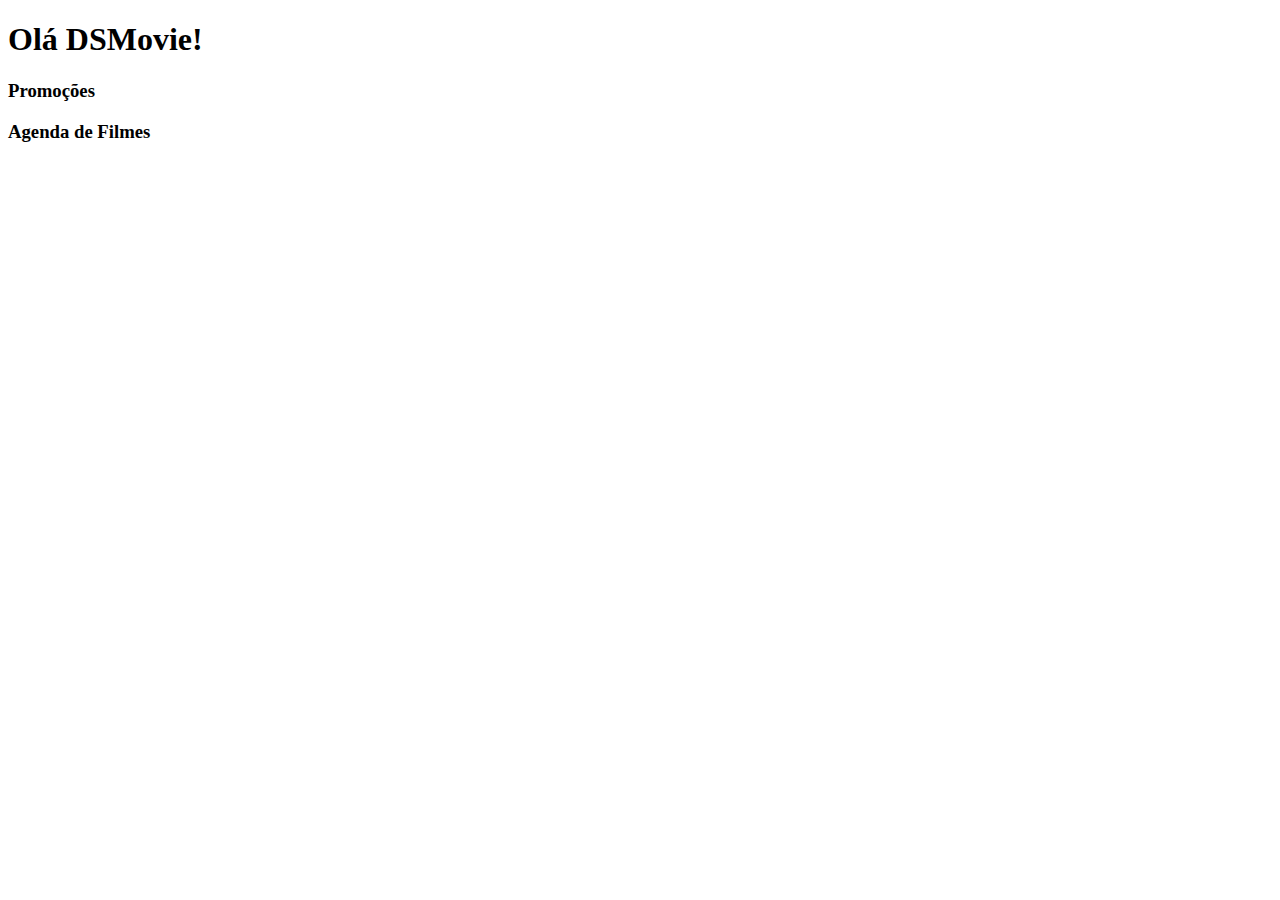
==== Index.html @ 4d8c4add "Projeto criado" ====
<!DOCTYPE html>
<html lang="pt-br">
<head>
    <meta charset="UTF-8">
    <meta http-equiv="X-UA-Compatible" content="IE=edge">
    <meta name="viewport" content="width=device-width, initial-scale=1.0">
    <title>Projeto DSMovie</title>
</head>
<body>
   <h1>Olá DSMovie!</h1>
    <h3>Promoções</h3>
    <h3>Agenda de Filmes</h3>
 </body>
</html>
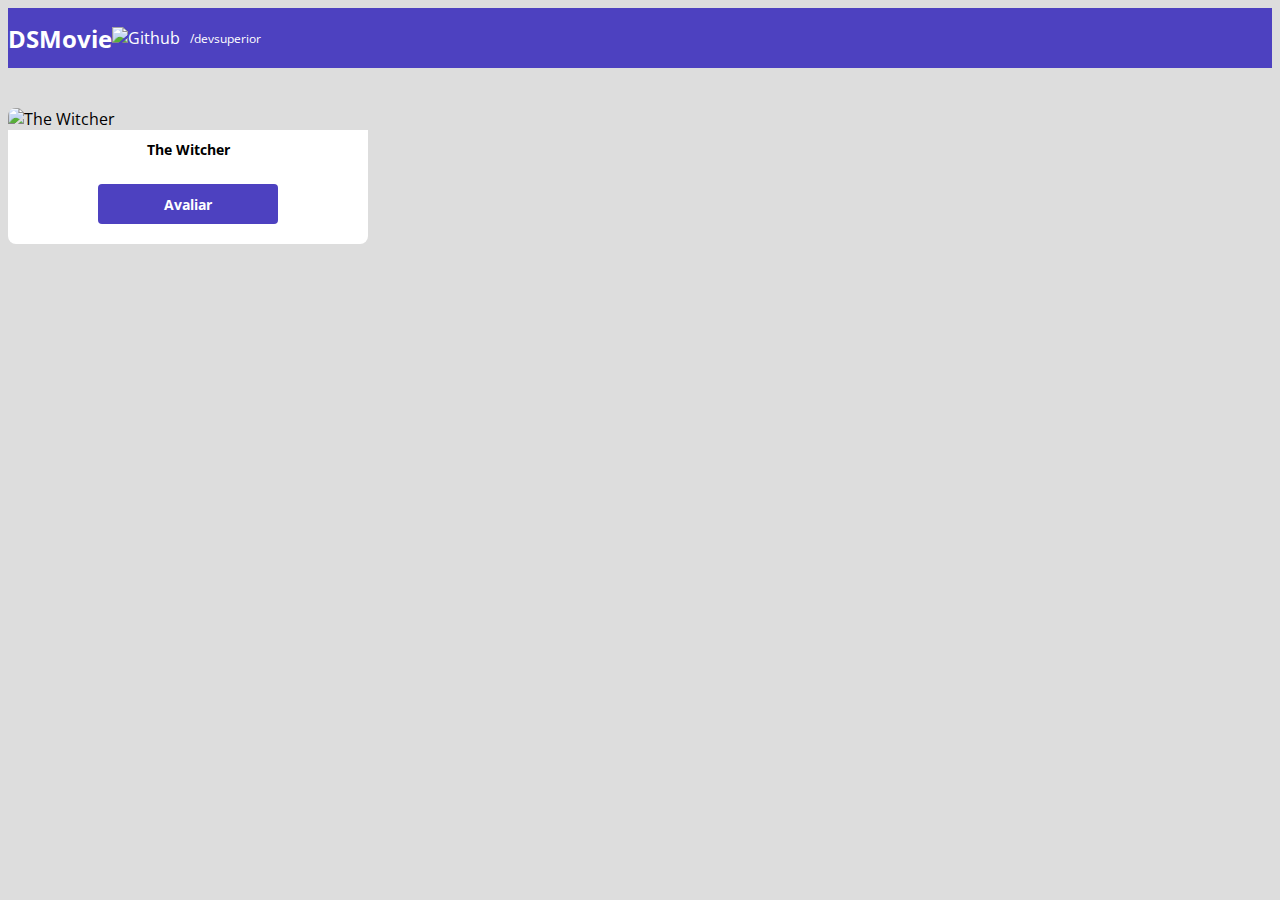
==== commit 9f850e9b: "Card de filme" ====
--- a/Index.html
+++ b/Index.html
@@ -1,14 +1,42 @@
 <!DOCTYPE html>
 <html lang="pt-br">
+
 <head>
     <meta charset="UTF-8">
     <meta http-equiv="X-UA-Compatible" content="IE=edge">
     <meta name="viewport" content="width=device-width, initial-scale=1.0">
     <title>Projeto DSMovie</title>
+
+    <link href="https://cdn.jsdelivr.net/npm/bootstrap@5.2.0-beta1/dist/css/bootstrap.min.css" rel="stylesheet"
+        integrity="sha384-0evHe/X+R7YkIZDRvuzKMRqM+OrBnVFBL6DOitfPri4tjfHxaWutUpFmBp4vmVor" crossorigin="anonymous">
+    <link rel="stylesheet" href="css/styles.css">
 </head>
+
 <body>
-   <h1>Olá DSMovie!</h1>
-    <h3>Promoções</h3>
-    <h3>Agenda de Filmes</h3>
- </body>
+    <header>
+        <nav class="container">
+            <h1>DSMovie</h1>
+            <div class="dsmovie-contact-container">
+                <img src="img/Github.svg" alt="Github">
+                <a href="https://github.com/devsuperior">/devsuperior</a>
+            </div>
+        </nav>
+    </header>
+    <main>
+        <section id="dsmovie-card-list" class="container">
+            <div class="dsmovie-card">
+                <img src="https://www.themoviedb.org/t/p/w533_and_h300_bestv2/jBJWaqoSCiARWtfV0GlqHrcdidd.jpg"
+                    alt="The Witcher">
+                <div class="dsmovie-card-description">
+                    <h3>The Witcher</h3>
+                    <a class="dsmovie-btn" href="form.html">Avaliar</a>
+                </div>
+            </div>
+
+        </section>
+
+
+    </main>
+</body>
+
 </html>--- a/css/styles.css
+++ b/css/styles.css
@@ -0,0 +1,108 @@
+@import url('https://fonts.googleapis.com/css2?family=Open+Sans:wght@300;400;700&display=swap');
+
+:root {
+    --bg-gray: #ddd --text-gray: #4a4a4a;
+    --color-primary: #4D41C0;
+    --white: #fff
+}
+
+* {
+    box-sizing: border-box;
+    font-family: 'Open Sans', sans-serif;
+}
+
+h1,
+h2,
+h3,
+h4,
+h5,
+h6 {
+    margin: 0;
+}
+
+html,
+body {
+    background-color: #ddd;
+}
+
+/** Obs.: Não foi colocado as cores como variável, pois não foi reconhecido no Live Server **/
+header {
+    background-color: #4d41c0;
+    color: #fff;
+    height: 60px;
+    display: flex;
+    align-items: center;
+}
+
+nav {
+    display: flex;
+    align-items: center;
+    justify-content: space-between;
+}
+
+nav h1 {
+    font-size: 24px;
+    font-weight: 700;
+}
+
+nav a {
+    font-size: 12px;
+    font-weight: 400;
+}
+
+a,
+a:hover {
+    text-decoration: none;
+    color: unset;
+}
+
+.dsmovie-contact-container {
+    display: flex;
+    align-items: center;
+}
+
+.dsmovie-contact-container img {
+    margin-right: 10px;
+}
+
+#dsmovie-card-list {
+    padding: 40px 0;
+}
+
+.dsmovie-card {
+    width: 360px;  
+}
+
+.dsmovie-card img {
+    width: 100%;
+    border-radius: 8px 8px 0 0;
+}
+
+.dsmovie-card-description {
+    background-color: var(--white);
+    padding: 10px 0 20px 0;
+    display: flex;
+    flex-direction: column;
+    align-items: center;
+    border-radius: 0 0 8px 8px;
+}
+
+.dsmovie-card-description h3 {
+    font-size: 14px;
+    font-weight: 700;
+    margin-bottom: 25px;
+}
+
+.dsmovie-btn,
+.dsmovie-btn:hover {
+    width: 180px;
+    height: 40px;
+    background-color: var(--color-primary);
+    color: var(--white);
+    font-size: 14px;
+    font-weight: 700;
+    display: flex;
+    align-items: center;
+    justify-content: center;
+    border-radius: 4px;
+}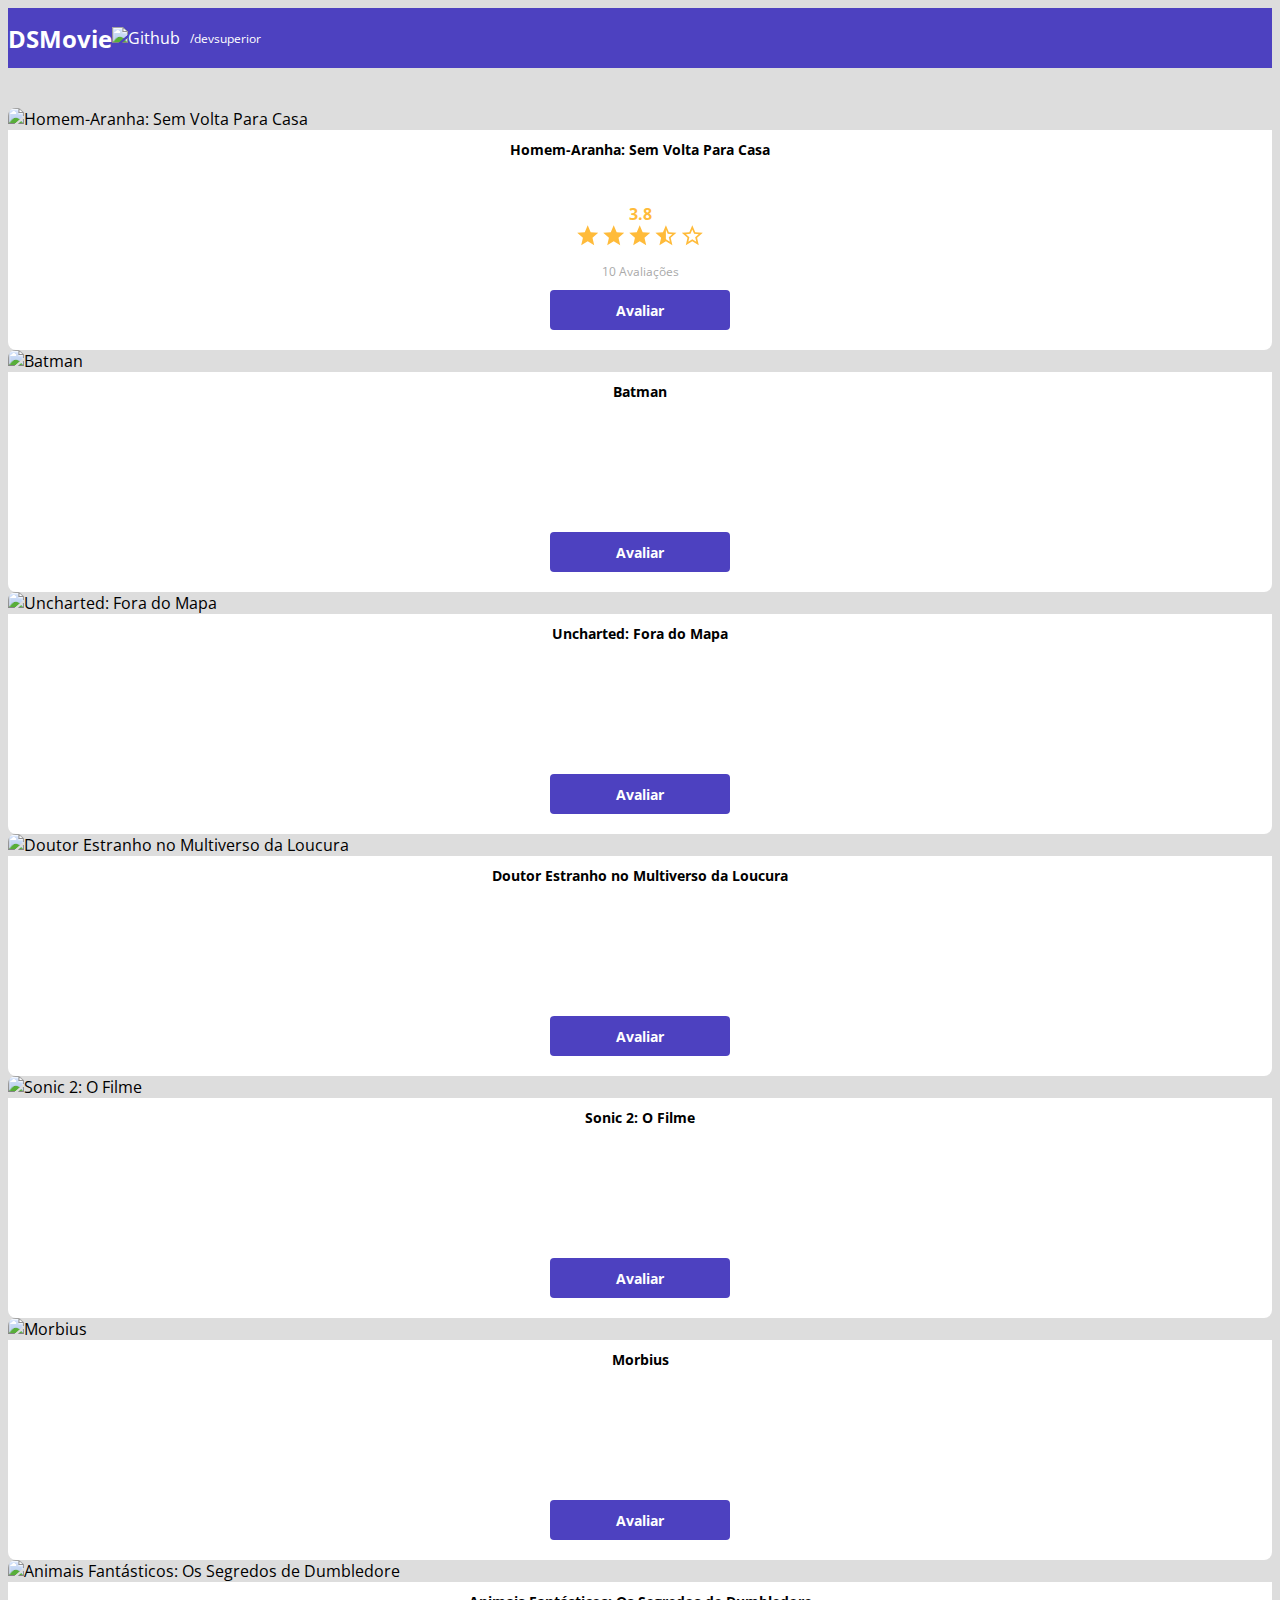
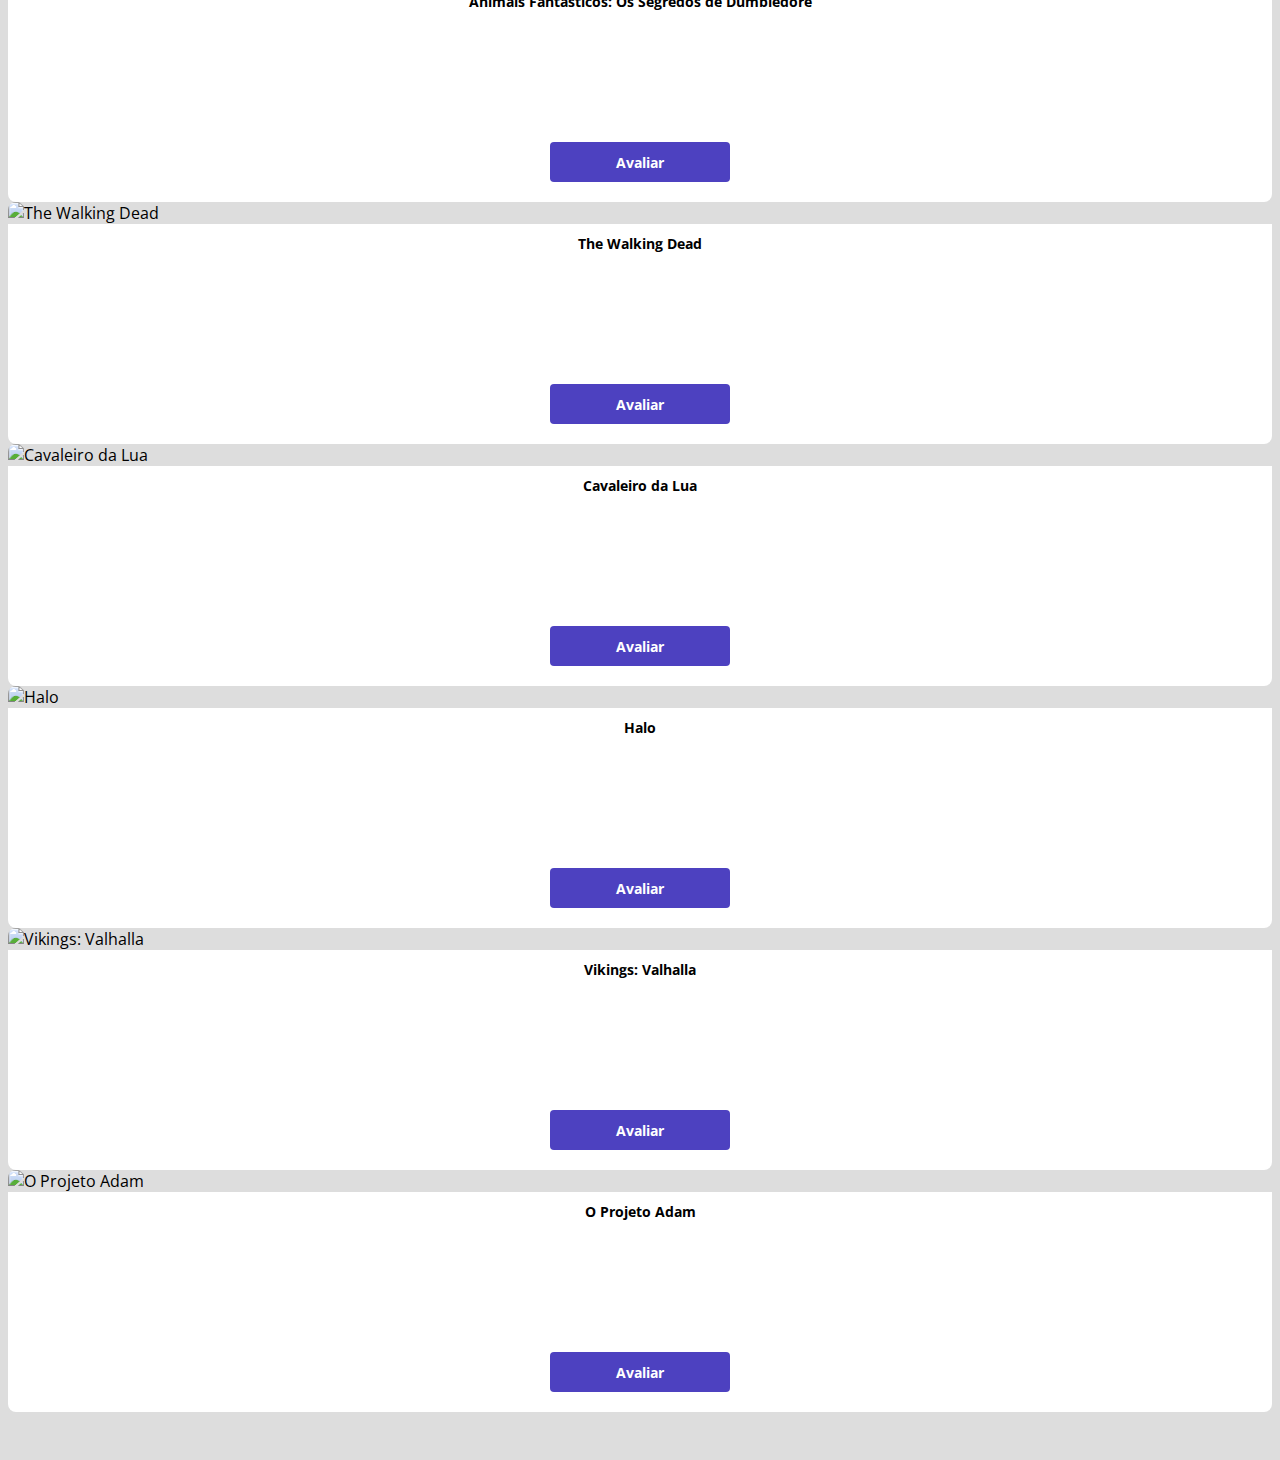
==== commit af8017b6: "Avaliação com estrelas" ====
--- a/Index.html
+++ b/Index.html
@@ -24,13 +24,148 @@
     </header>
     <main>
         <section id="dsmovie-card-list" class="container">
-            <div class="dsmovie-card">
-                <img src="https://www.themoviedb.org/t/p/w533_and_h300_bestv2/jBJWaqoSCiARWtfV0GlqHrcdidd.jpg"
-                    alt="The Witcher">
-                <div class="dsmovie-card-description">
-                    <h3>The Witcher</h3>
-                    <a class="dsmovie-btn" href="form.html">Avaliar</a>
+            <div class="row">
+
+                <div class="col-sm-6 col-lg-4 col-xl-3 mb-3">
+                    <!-- Obs.: "col-sm-6 col-lg-4 col-xl-3 mb-3" - usado para fazer o alinhamento automático dos cards -->
+                    <div class="dsmovie-card">
+                        <img src="https://www.themoviedb.org/t/p/w533_and_h300_bestv2/iQFcwSGbZXMkeyKrxbPnwnRo5fl.jpg"
+                            alt="Homem-Aranha: Sem Volta Para Casa">
+                        <div class="dsmovie-card-description">
+                            <h3>Homem-Aranha: Sem Volta Para Casa</h3>
+                            <div class="dsmovie-card-description-bottom">
+                                <h4>3.8</h4>
+                                <div>
+                                    <img src="img/estrela-cheia.svg" alt="estrela">
+                                    <img src="img/estrela-cheia.svg" alt="estrela">
+                                    <img src="img/estrela-cheia.svg" alt="estrela">
+                                    <img src="img/estrela-metade.svg" alt="estrela">
+                                    <img src="img/estrela-vazia.svg" alt="estrela">
+                                </div>
+                                <p>10 Avaliações</p>
+                                <a class="dsmovie-btn" href="form.html">Avaliar</a>
+                            </div>
+                        </div>
+                    </div>
                 </div>
+                <div class="col-sm-6 col-lg-4 col-xl-3 mb-3">
+                    <div class="dsmovie-card">
+                        <img src="https://www.themoviedb.org/t/p/w533_and_h300_bestv2/xHrp2pq73oi9D64xigPjWW1wcz1.jpg"
+                            alt="Batman">
+                        <div class="dsmovie-card-description">
+                            <h3>Batman</h3>
+                            <a class="dsmovie-btn" href="form.html">Avaliar</a>
+                        </div>
+                    </div>
+                </div>
+                <div class="col-sm-6 col-lg-4 col-xl-3 mb-3">
+                    <div class="dsmovie-card">
+                        <img src="https://www.themoviedb.org/t/p/w533_and_h300_bestv2/aEGiJJP91HsKVTEPy1HhmN0wRLm.jpg"
+                            alt="Uncharted: Fora do Mapa">
+                        <div class="dsmovie-card-description">
+                            <h3>Uncharted: Fora do Mapa</h3>
+                            <a class="dsmovie-btn" href="form.html">Avaliar</a>
+                        </div>
+                    </div>
+                </div>
+                <div class="col-sm-6 col-lg-4 col-xl-3 mb-3">
+                    <div class="dsmovie-card">
+                        <img src="https://www.themoviedb.org/t/p/w533_and_h300_bestv2/AdyJH8kDm8xT8IKTlgpEC15ny4u.jpg"
+                            alt="Doutor Estranho no Multiverso da Loucura">
+                        <div class="dsmovie-card-description">
+                            <h3>Doutor Estranho no Multiverso da Loucura</h3>
+                            <a class="dsmovie-btn" href="form.html">Avaliar</a>
+                        </div>
+                    </div>
+                </div>
+                <div class="col-sm-6 col-lg-4 col-xl-3 mb-3">
+                    <div class="dsmovie-card">
+                        <img src="https://www.themoviedb.org/t/p/w533_and_h300_bestv2/egoyMDLqCxzjnSrWOz50uLlJWmD.jpg"
+                            alt="Sonic 2: O Filme">
+                        <div class="dsmovie-card-description">
+                            <h3>Sonic 2: O Filme</h3>
+                            <a class="dsmovie-btn" href="form.html">Avaliar</a>
+                        </div>
+                    </div>
+                </div>
+
+                <div class="col-sm-6 col-lg-4 col-xl-3 mb-3">
+                    <div class="dsmovie-card">
+                        <img src="https://www.themoviedb.org/t/p/w533_and_h300_bestv2/gG9fTyDL03fiKnOpf2tr01sncnt.jpg"
+                            alt="Morbius">
+                        <div class="dsmovie-card-description">
+                            <h3>Morbius</h3>
+                            <a class="dsmovie-btn" href="form.html">Avaliar</a>
+                        </div>
+                    </div>
+                </div>
+
+                <div class="col-sm-6 col-lg-4 col-xl-3 mb-3">
+                    <div class="dsmovie-card">
+                        <img src="https://www.themoviedb.org/t/p/w533_and_h300_bestv2/zGLHX92Gk96O1DJvLil7ObJTbaL.jpg"
+                            alt="Animais Fantásticos: Os Segredos de Dumbledore">
+                        <div class="dsmovie-card-description">
+                            <h3>Animais Fantásticos: Os Segredos de Dumbledore</h3>
+                            <a class="dsmovie-btn" href="form.html">Avaliar</a>
+                        </div>
+                    </div>
+                </div>
+
+                <div class="col-sm-6 col-lg-4 col-xl-3 mb-3">
+                    <div class="dsmovie-card">
+                        <img src="https://www.themoviedb.org/t/p/w533_and_h300_bestv2/wvdWb5kTQipdMDqCclC6Y3zr4j3.jpg"
+                            alt="The Walking Dead">
+                        <div class="dsmovie-card-description">
+                            <h3>The Walking Dead</h3>
+                            <a class="dsmovie-btn" href="form.html">Avaliar</a>
+                        </div>
+                    </div>
+                </div>
+
+                <div class="col-sm-6 col-lg-4 col-xl-3 mb-3">
+                    <div class="dsmovie-card">
+                        <img src="https://www.themoviedb.org/t/p/w533_and_h300_bestv2/vfWdZYGR5505zrCdgTHteFyARu3.jpg"
+                            alt="Cavaleiro da Lua">
+                        <div class="dsmovie-card-description">
+                            <h3>Cavaleiro da Lua</h3>
+                            <a class="dsmovie-btn" href="form.html">Avaliar</a>
+                        </div>
+                    </div>
+                </div>
+
+                <div class="col-sm-6 col-lg-4 col-xl-3 mb-3">
+                    <div class="dsmovie-card">
+                        <img src="https://www.themoviedb.org/t/p/w533_and_h300_bestv2/1qpUk27LVI9UoTS7S0EixUBj5aR.jpg"
+                            alt="Halo">
+                        <div class="dsmovie-card-description">
+                            <h3>Halo</h3>
+                            <a class="dsmovie-btn" href="form.html">Avaliar</a>
+                        </div>
+                    </div>
+                </div>
+
+                <div class="col-sm-6 col-lg-4 col-xl-3 mb-3">
+                    <div class="dsmovie-card">
+                        <img src="https://www.themoviedb.org/t/p/w533_and_h300_bestv2/k47JEUTQsSMN532HRg6RCzZKBdB.jpg"
+                            alt="Vikings: Valhalla">
+                        <div class="dsmovie-card-description">
+                            <h3>Vikings: Valhalla</h3>
+                            <a class="dsmovie-btn" href="form.html">Avaliar</a>
+                        </div>
+                    </div>
+                </div>
+
+                <div class="col-sm-6 col-lg-4 col-xl-3 mb-3">
+                    <div class="dsmovie-card">
+                        <img src="https://www.themoviedb.org/t/p/w533_and_h300_bestv2/ewUqXnwiRLhgmGhuksOdLgh49Ch.jpg"
+                            alt="O Projeto Adam">
+                        <div class="dsmovie-card-description">
+                            <h3>O Projeto Adam</h3>
+                            <a class="dsmovie-btn" href="form.html">Avaliar</a>
+                        </div>
+                    </div>
+                </div>
+
             </div>
 
         </section>
--- a/css/styles.css
+++ b/css/styles.css
@@ -1,9 +1,13 @@
 @import url('https://fonts.googleapis.com/css2?family=Open+Sans:wght@300;400;700&display=swap');
 
 :root {
-    --bg-gray: #ddd --text-gray: #4a4a4a;
+    --bg-gray: #ddd;
+    --text-gray: #4a4a4a;
     --color-primary: #4D41C0;
-    --white: #fff
+    --white: #fff;
+    --text-light-gray: #aaa;
+    --text-star-yellow: #FFBB3A;
+
 }
 
 * {
@@ -70,7 +74,7 @@
 }
 
 .dsmovie-card {
-    width: 360px;  
+    width: 100%;  
 }
 
 .dsmovie-card img {
@@ -80,17 +84,43 @@
 
 .dsmovie-card-description {
     background-color: var(--white);
-    padding: 10px 0 20px 0;
+    padding: 10px 20px 20px 20px;
     display: flex;
     flex-direction: column;
     align-items: center;
+    justify-content: space-between;
     border-radius: 0 0 8px 8px;
+    height: 220px;
 }
 
 .dsmovie-card-description h3 {
     font-size: 14px;
     font-weight: 700;
     margin-bottom: 25px;
+    text-align: center;
+}
+
+.dsmovie-card-description-bottom {
+    display: flex;
+    flex-direction: column;
+    align-items: center;
+}
+
+.dsmovie-card-description-bottom h4 {
+    font-size: 16px;
+    font-weight: 700;
+    color: var(--text-star-yellow);
+}
+
+.dsmovie-card-description-bottom p {
+    font-size: 12px;
+    font-weight: 400;
+    color: var(--text-light-gray);
+    margin-bottom: 10px;
+}
+
+.dsmovie-card-description-bottom img {
+    width: 22px;
 }
 
 .dsmovie-btn,
@@ -105,4 +135,50 @@
     align-items: center;
     justify-content: center;
     border-radius: 4px;
+    border: 0;
+}
+
+.dsmovie-form-container {
+    padding: 40px 0;
+    max-width: 400px;
+}
+
+.dsmovie-form-description {
+    background-color: var(--white);
+    padding: 20px;
+    display: flex;
+    flex-direction: column;
+    align-items: center;
+    border-radius: 0 0 8px 8px;
+}
+
+.dsmovie-form-description h3 {
+    font-size: 13px;
+    font-weight: 700;
+    display: flex;
+    align-items: center;
+    margin-bottom: 20px;
+}
+
+.dsmovie-form {
+    width: 100%;
+}
+
+.dsmovie-form-group {
+    margin-bottom: 20px;
+}
+
+.dsmovie-form-group label {
+    color: var(--text-light-gray);
+    font-size: 12px;
+    font-weight: 400;
+    display: flex;
+}
+
+.dsmovie-form-btn-container {
+    height: 100px;
+    display: flex;
+    flex-direction: column;
+    align-items: center;
+    justify-content: space-between;
 }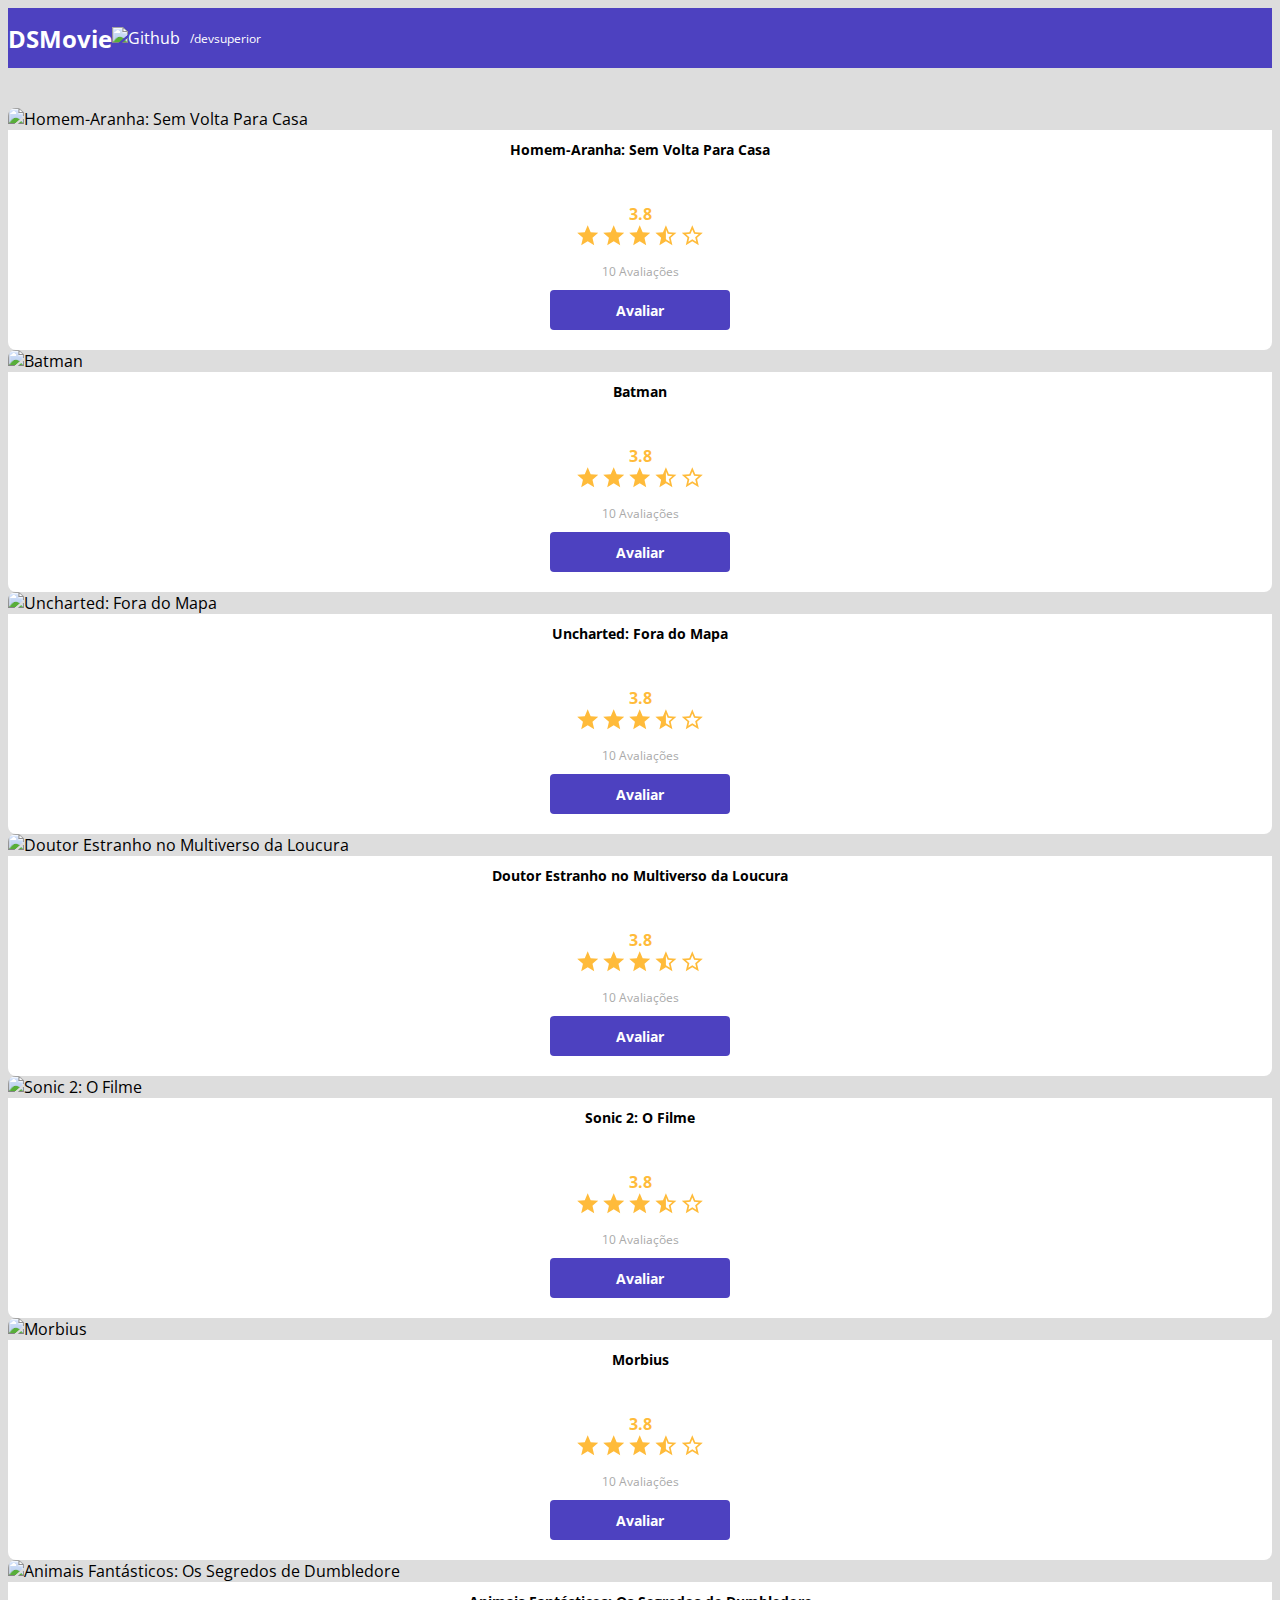
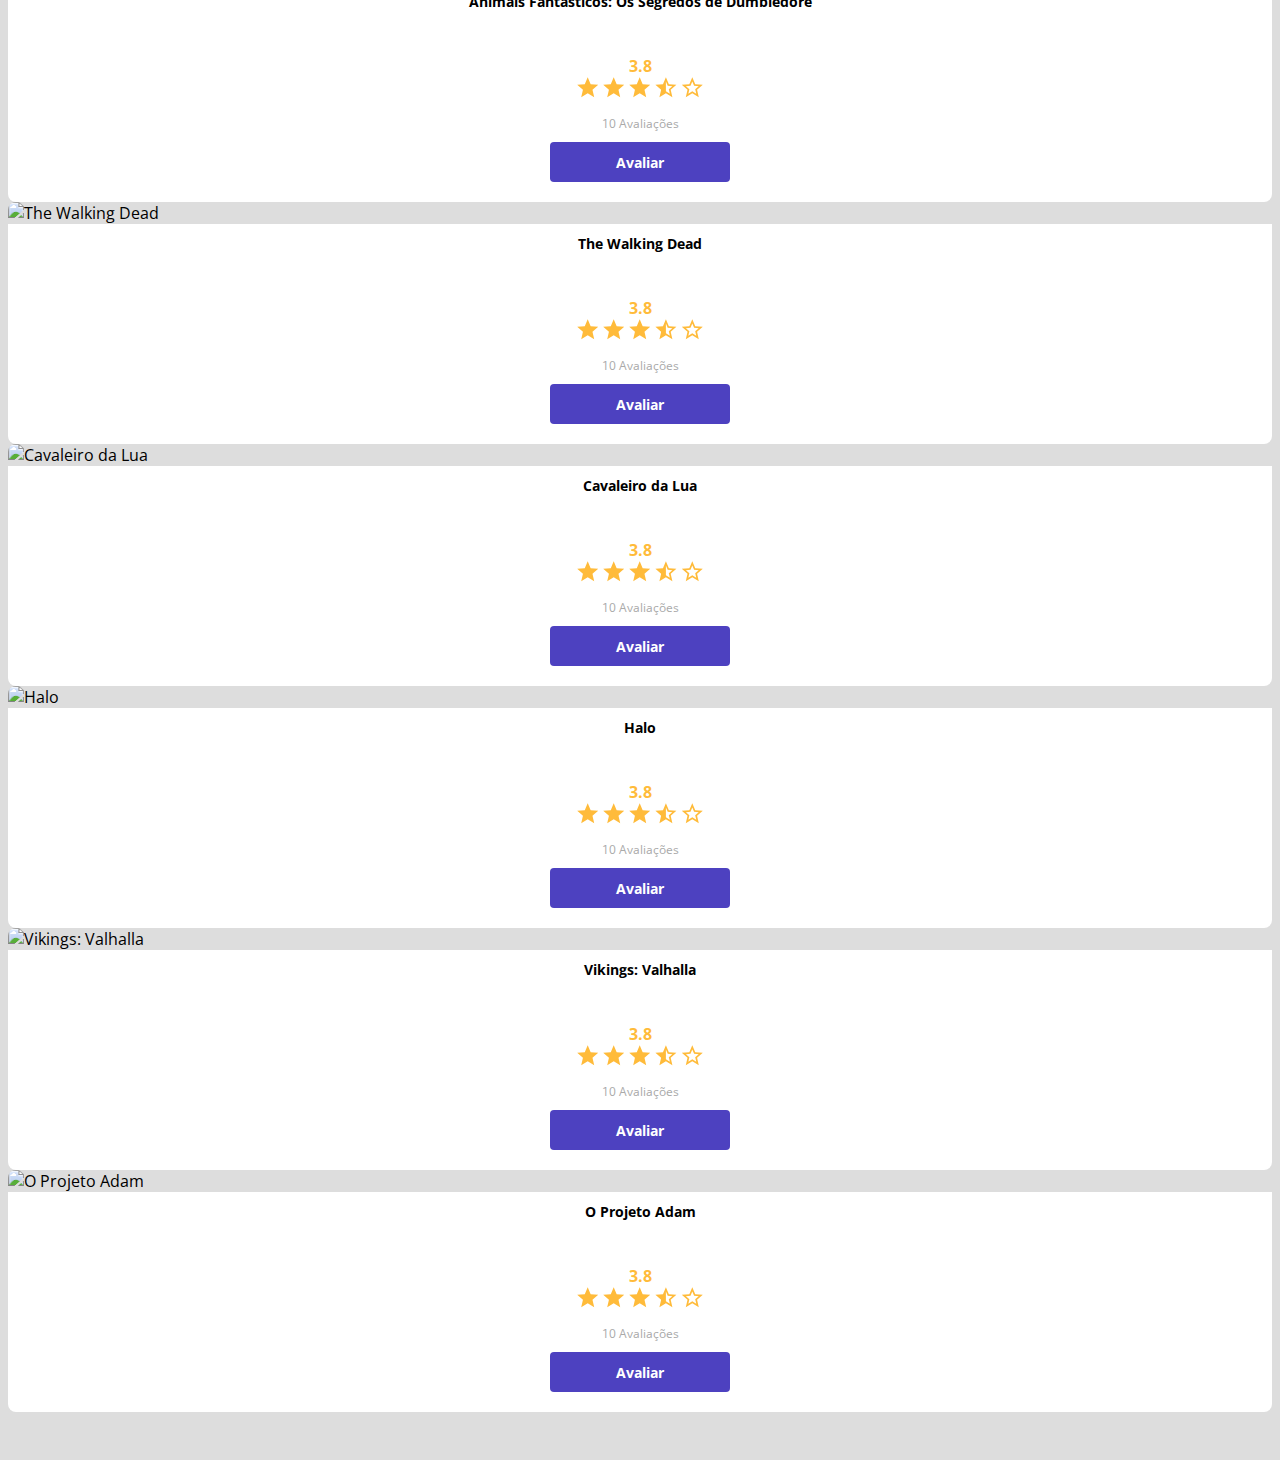
==== commit 9f813378: "Adicionado novos cards" ====
--- a/Index.html
+++ b/Index.html
@@ -49,119 +49,244 @@
                     </div>
                 </div>
                 <div class="col-sm-6 col-lg-4 col-xl-3 mb-3">
+                    <!-- Obs.: "col-sm-6 col-lg-4 col-xl-3 mb-3" - usado para fazer o alinhamento automático dos cards -->
                     <div class="dsmovie-card">
                         <img src="https://www.themoviedb.org/t/p/w533_and_h300_bestv2/xHrp2pq73oi9D64xigPjWW1wcz1.jpg"
                             alt="Batman">
                         <div class="dsmovie-card-description">
                             <h3>Batman</h3>
-                            <a class="dsmovie-btn" href="form.html">Avaliar</a>
-                        </div>
-                    </div>
-                </div>
-                <div class="col-sm-6 col-lg-4 col-xl-3 mb-3">
+                            <div class="dsmovie-card-description-bottom">
+                                <h4>3.8</h4>
+                                <div>
+                                    <img src="img/estrela-cheia.svg" alt="estrela">
+                                    <img src="img/estrela-cheia.svg" alt="estrela">
+                                    <img src="img/estrela-cheia.svg" alt="estrela">
+                                    <img src="img/estrela-metade.svg" alt="estrela">
+                                    <img src="img/estrela-vazia.svg" alt="estrela">
+                                </div>
+                                <p>10 Avaliações</p>
+                                <a class="dsmovie-btn" href="form.html">Avaliar</a>
+                            </div>
+                        </div>
+                    </div>
+                </div>
+                <div class="col-sm-6 col-lg-4 col-xl-3 mb-3">
+                    <!-- Obs.: "col-sm-6 col-lg-4 col-xl-3 mb-3" - usado para fazer o alinhamento automático dos cards -->
                     <div class="dsmovie-card">
                         <img src="https://www.themoviedb.org/t/p/w533_and_h300_bestv2/aEGiJJP91HsKVTEPy1HhmN0wRLm.jpg"
                             alt="Uncharted: Fora do Mapa">
                         <div class="dsmovie-card-description">
                             <h3>Uncharted: Fora do Mapa</h3>
-                            <a class="dsmovie-btn" href="form.html">Avaliar</a>
-                        </div>
-                    </div>
-                </div>
-                <div class="col-sm-6 col-lg-4 col-xl-3 mb-3">
+                            <div class="dsmovie-card-description-bottom">
+                                <h4>3.8</h4>
+                                <div>
+                                    <img src="img/estrela-cheia.svg" alt="estrela">
+                                    <img src="img/estrela-cheia.svg" alt="estrela">
+                                    <img src="img/estrela-cheia.svg" alt="estrela">
+                                    <img src="img/estrela-metade.svg" alt="estrela">
+                                    <img src="img/estrela-vazia.svg" alt="estrela">
+                                </div>
+                                <p>10 Avaliações</p>
+                                <a class="dsmovie-btn" href="form.html">Avaliar</a>
+                            </div>
+                        </div>
+                    </div>
+                </div>
+                <div class="col-sm-6 col-lg-4 col-xl-3 mb-3">
+                    <!-- Obs.: "col-sm-6 col-lg-4 col-xl-3 mb-3" - usado para fazer o alinhamento automático dos cards -->
                     <div class="dsmovie-card">
                         <img src="https://www.themoviedb.org/t/p/w533_and_h300_bestv2/AdyJH8kDm8xT8IKTlgpEC15ny4u.jpg"
                             alt="Doutor Estranho no Multiverso da Loucura">
                         <div class="dsmovie-card-description">
                             <h3>Doutor Estranho no Multiverso da Loucura</h3>
-                            <a class="dsmovie-btn" href="form.html">Avaliar</a>
-                        </div>
-                    </div>
-                </div>
-                <div class="col-sm-6 col-lg-4 col-xl-3 mb-3">
+                            <div class="dsmovie-card-description-bottom">
+                                <h4>3.8</h4>
+                                <div>
+                                    <img src="img/estrela-cheia.svg" alt="estrela">
+                                    <img src="img/estrela-cheia.svg" alt="estrela">
+                                    <img src="img/estrela-cheia.svg" alt="estrela">
+                                    <img src="img/estrela-metade.svg" alt="estrela">
+                                    <img src="img/estrela-vazia.svg" alt="estrela">
+                                </div>
+                                <p>10 Avaliações</p>
+                                <a class="dsmovie-btn" href="form.html">Avaliar</a>
+                            </div>
+                        </div>
+                    </div>
+                </div>
+                <div class="col-sm-6 col-lg-4 col-xl-3 mb-3">
+                    <!-- Obs.: "col-sm-6 col-lg-4 col-xl-3 mb-3" - usado para fazer o alinhamento automático dos cards -->
                     <div class="dsmovie-card">
                         <img src="https://www.themoviedb.org/t/p/w533_and_h300_bestv2/egoyMDLqCxzjnSrWOz50uLlJWmD.jpg"
                             alt="Sonic 2: O Filme">
                         <div class="dsmovie-card-description">
                             <h3>Sonic 2: O Filme</h3>
-                            <a class="dsmovie-btn" href="form.html">Avaliar</a>
-                        </div>
-                    </div>
-                </div>
-
-                <div class="col-sm-6 col-lg-4 col-xl-3 mb-3">
+                            <div class="dsmovie-card-description-bottom">
+                                <h4>3.8</h4>
+                                <div>
+                                    <img src="img/estrela-cheia.svg" alt="estrela">
+                                    <img src="img/estrela-cheia.svg" alt="estrela">
+                                    <img src="img/estrela-cheia.svg" alt="estrela">
+                                    <img src="img/estrela-metade.svg" alt="estrela">
+                                    <img src="img/estrela-vazia.svg" alt="estrela">
+                                </div>
+                                <p>10 Avaliações</p>
+                                <a class="dsmovie-btn" href="form.html">Avaliar</a>
+                            </div>
+                        </div>
+                    </div>
+                </div>
+                <div class="col-sm-6 col-lg-4 col-xl-3 mb-3">
+                    <!-- Obs.: "col-sm-6 col-lg-4 col-xl-3 mb-3" - usado para fazer o alinhamento automático dos cards -->
                     <div class="dsmovie-card">
                         <img src="https://www.themoviedb.org/t/p/w533_and_h300_bestv2/gG9fTyDL03fiKnOpf2tr01sncnt.jpg"
                             alt="Morbius">
                         <div class="dsmovie-card-description">
                             <h3>Morbius</h3>
-                            <a class="dsmovie-btn" href="form.html">Avaliar</a>
-                        </div>
-                    </div>
-                </div>
-
-                <div class="col-sm-6 col-lg-4 col-xl-3 mb-3">
+                            <div class="dsmovie-card-description-bottom">
+                                <h4>3.8</h4>
+                                <div>
+                                    <img src="img/estrela-cheia.svg" alt="estrela">
+                                    <img src="img/estrela-cheia.svg" alt="estrela">
+                                    <img src="img/estrela-cheia.svg" alt="estrela">
+                                    <img src="img/estrela-metade.svg" alt="estrela">
+                                    <img src="img/estrela-vazia.svg" alt="estrela">
+                                </div>
+                                <p>10 Avaliações</p>
+                                <a class="dsmovie-btn" href="form.html">Avaliar</a>
+                            </div>
+                        </div>
+                    </div>
+                </div>
+                <div class="col-sm-6 col-lg-4 col-xl-3 mb-3">
+                    <!-- Obs.: "col-sm-6 col-lg-4 col-xl-3 mb-3" - usado para fazer o alinhamento automático dos cards -->
                     <div class="dsmovie-card">
                         <img src="https://www.themoviedb.org/t/p/w533_and_h300_bestv2/zGLHX92Gk96O1DJvLil7ObJTbaL.jpg"
                             alt="Animais Fantásticos: Os Segredos de Dumbledore">
                         <div class="dsmovie-card-description">
                             <h3>Animais Fantásticos: Os Segredos de Dumbledore</h3>
-                            <a class="dsmovie-btn" href="form.html">Avaliar</a>
-                        </div>
-                    </div>
-                </div>
-
-                <div class="col-sm-6 col-lg-4 col-xl-3 mb-3">
+                            <div class="dsmovie-card-description-bottom">
+                                <h4>3.8</h4>
+                                <div>
+                                    <img src="img/estrela-cheia.svg" alt="estrela">
+                                    <img src="img/estrela-cheia.svg" alt="estrela">
+                                    <img src="img/estrela-cheia.svg" alt="estrela">
+                                    <img src="img/estrela-metade.svg" alt="estrela">
+                                    <img src="img/estrela-vazia.svg" alt="estrela">
+                                </div>
+                                <p>10 Avaliações</p>
+                                <a class="dsmovie-btn" href="form.html">Avaliar</a>
+                            </div>
+                        </div>
+                    </div>
+                </div>
+                <div class="col-sm-6 col-lg-4 col-xl-3 mb-3">
+                    <!-- Obs.: "col-sm-6 col-lg-4 col-xl-3 mb-3" - usado para fazer o alinhamento automático dos cards -->
                     <div class="dsmovie-card">
                         <img src="https://www.themoviedb.org/t/p/w533_and_h300_bestv2/wvdWb5kTQipdMDqCclC6Y3zr4j3.jpg"
                             alt="The Walking Dead">
                         <div class="dsmovie-card-description">
                             <h3>The Walking Dead</h3>
-                            <a class="dsmovie-btn" href="form.html">Avaliar</a>
-                        </div>
-                    </div>
-                </div>
-
-                <div class="col-sm-6 col-lg-4 col-xl-3 mb-3">
+                            <div class="dsmovie-card-description-bottom">
+                                <h4>3.8</h4>
+                                <div>
+                                    <img src="img/estrela-cheia.svg" alt="estrela">
+                                    <img src="img/estrela-cheia.svg" alt="estrela">
+                                    <img src="img/estrela-cheia.svg" alt="estrela">
+                                    <img src="img/estrela-metade.svg" alt="estrela">
+                                    <img src="img/estrela-vazia.svg" alt="estrela">
+                                </div>
+                                <p>10 Avaliações</p>
+                                <a class="dsmovie-btn" href="form.html">Avaliar</a>
+                            </div>
+                        </div>
+                    </div>
+                </div>
+                <div class="col-sm-6 col-lg-4 col-xl-3 mb-3">
+                    <!-- Obs.: "col-sm-6 col-lg-4 col-xl-3 mb-3" - usado para fazer o alinhamento automático dos cards -->
                     <div class="dsmovie-card">
                         <img src="https://www.themoviedb.org/t/p/w533_and_h300_bestv2/vfWdZYGR5505zrCdgTHteFyARu3.jpg"
                             alt="Cavaleiro da Lua">
                         <div class="dsmovie-card-description">
                             <h3>Cavaleiro da Lua</h3>
-                            <a class="dsmovie-btn" href="form.html">Avaliar</a>
-                        </div>
-                    </div>
-                </div>
-
-                <div class="col-sm-6 col-lg-4 col-xl-3 mb-3">
+                            <div class="dsmovie-card-description-bottom">
+                                <h4>3.8</h4>
+                                <div>
+                                    <img src="img/estrela-cheia.svg" alt="estrela">
+                                    <img src="img/estrela-cheia.svg" alt="estrela">
+                                    <img src="img/estrela-cheia.svg" alt="estrela">
+                                    <img src="img/estrela-metade.svg" alt="estrela">
+                                    <img src="img/estrela-vazia.svg" alt="estrela">
+                                </div>
+                                <p>10 Avaliações</p>
+                                <a class="dsmovie-btn" href="form.html">Avaliar</a>
+                            </div>
+                        </div>
+                    </div>
+                </div>
+                <div class="col-sm-6 col-lg-4 col-xl-3 mb-3">
+                    <!-- Obs.: "col-sm-6 col-lg-4 col-xl-3 mb-3" - usado para fazer o alinhamento automático dos cards -->
                     <div class="dsmovie-card">
                         <img src="https://www.themoviedb.org/t/p/w533_and_h300_bestv2/1qpUk27LVI9UoTS7S0EixUBj5aR.jpg"
                             alt="Halo">
                         <div class="dsmovie-card-description">
                             <h3>Halo</h3>
-                            <a class="dsmovie-btn" href="form.html">Avaliar</a>
-                        </div>
-                    </div>
-                </div>
-
-                <div class="col-sm-6 col-lg-4 col-xl-3 mb-3">
+                            <div class="dsmovie-card-description-bottom">
+                                <h4>3.8</h4>
+                                <div>
+                                    <img src="img/estrela-cheia.svg" alt="estrela">
+                                    <img src="img/estrela-cheia.svg" alt="estrela">
+                                    <img src="img/estrela-cheia.svg" alt="estrela">
+                                    <img src="img/estrela-metade.svg" alt="estrela">
+                                    <img src="img/estrela-vazia.svg" alt="estrela">
+                                </div>
+                                <p>10 Avaliações</p>
+                                <a class="dsmovie-btn" href="form.html">Avaliar</a>
+                            </div>
+                        </div>
+                    </div>
+                </div>
+                <div class="col-sm-6 col-lg-4 col-xl-3 mb-3">
+                    <!-- Obs.: "col-sm-6 col-lg-4 col-xl-3 mb-3" - usado para fazer o alinhamento automático dos cards -->
                     <div class="dsmovie-card">
                         <img src="https://www.themoviedb.org/t/p/w533_and_h300_bestv2/k47JEUTQsSMN532HRg6RCzZKBdB.jpg"
                             alt="Vikings: Valhalla">
                         <div class="dsmovie-card-description">
                             <h3>Vikings: Valhalla</h3>
-                            <a class="dsmovie-btn" href="form.html">Avaliar</a>
-                        </div>
-                    </div>
-                </div>
-
-                <div class="col-sm-6 col-lg-4 col-xl-3 mb-3">
+                            <div class="dsmovie-card-description-bottom">
+                                <h4>3.8</h4>
+                                <div>
+                                    <img src="img/estrela-cheia.svg" alt="estrela">
+                                    <img src="img/estrela-cheia.svg" alt="estrela">
+                                    <img src="img/estrela-cheia.svg" alt="estrela">
+                                    <img src="img/estrela-metade.svg" alt="estrela">
+                                    <img src="img/estrela-vazia.svg" alt="estrela">
+                                </div>
+                                <p>10 Avaliações</p>
+                                <a class="dsmovie-btn" href="form.html">Avaliar</a>
+                            </div>
+                        </div>
+                    </div>
+                </div>
+                <div class="col-sm-6 col-lg-4 col-xl-3 mb-3">
+                    <!-- Obs.: "col-sm-6 col-lg-4 col-xl-3 mb-3" - usado para fazer o alinhamento automático dos cards -->
                     <div class="dsmovie-card">
                         <img src="https://www.themoviedb.org/t/p/w533_and_h300_bestv2/ewUqXnwiRLhgmGhuksOdLgh49Ch.jpg"
                             alt="O Projeto Adam">
                         <div class="dsmovie-card-description">
                             <h3>O Projeto Adam</h3>
-                            <a class="dsmovie-btn" href="form.html">Avaliar</a>
+                            <div class="dsmovie-card-description-bottom">
+                                <h4>3.8</h4>
+                                <div>
+                                    <img src="img/estrela-cheia.svg" alt="estrela">
+                                    <img src="img/estrela-cheia.svg" alt="estrela">
+                                    <img src="img/estrela-cheia.svg" alt="estrela">
+                                    <img src="img/estrela-metade.svg" alt="estrela">
+                                    <img src="img/estrela-vazia.svg" alt="estrela">
+                                </div>
+                                <p>10 Avaliações</p>
+                                <a class="dsmovie-btn" href="form.html">Avaliar</a>
+                            </div>
                         </div>
                     </div>
                 </div>
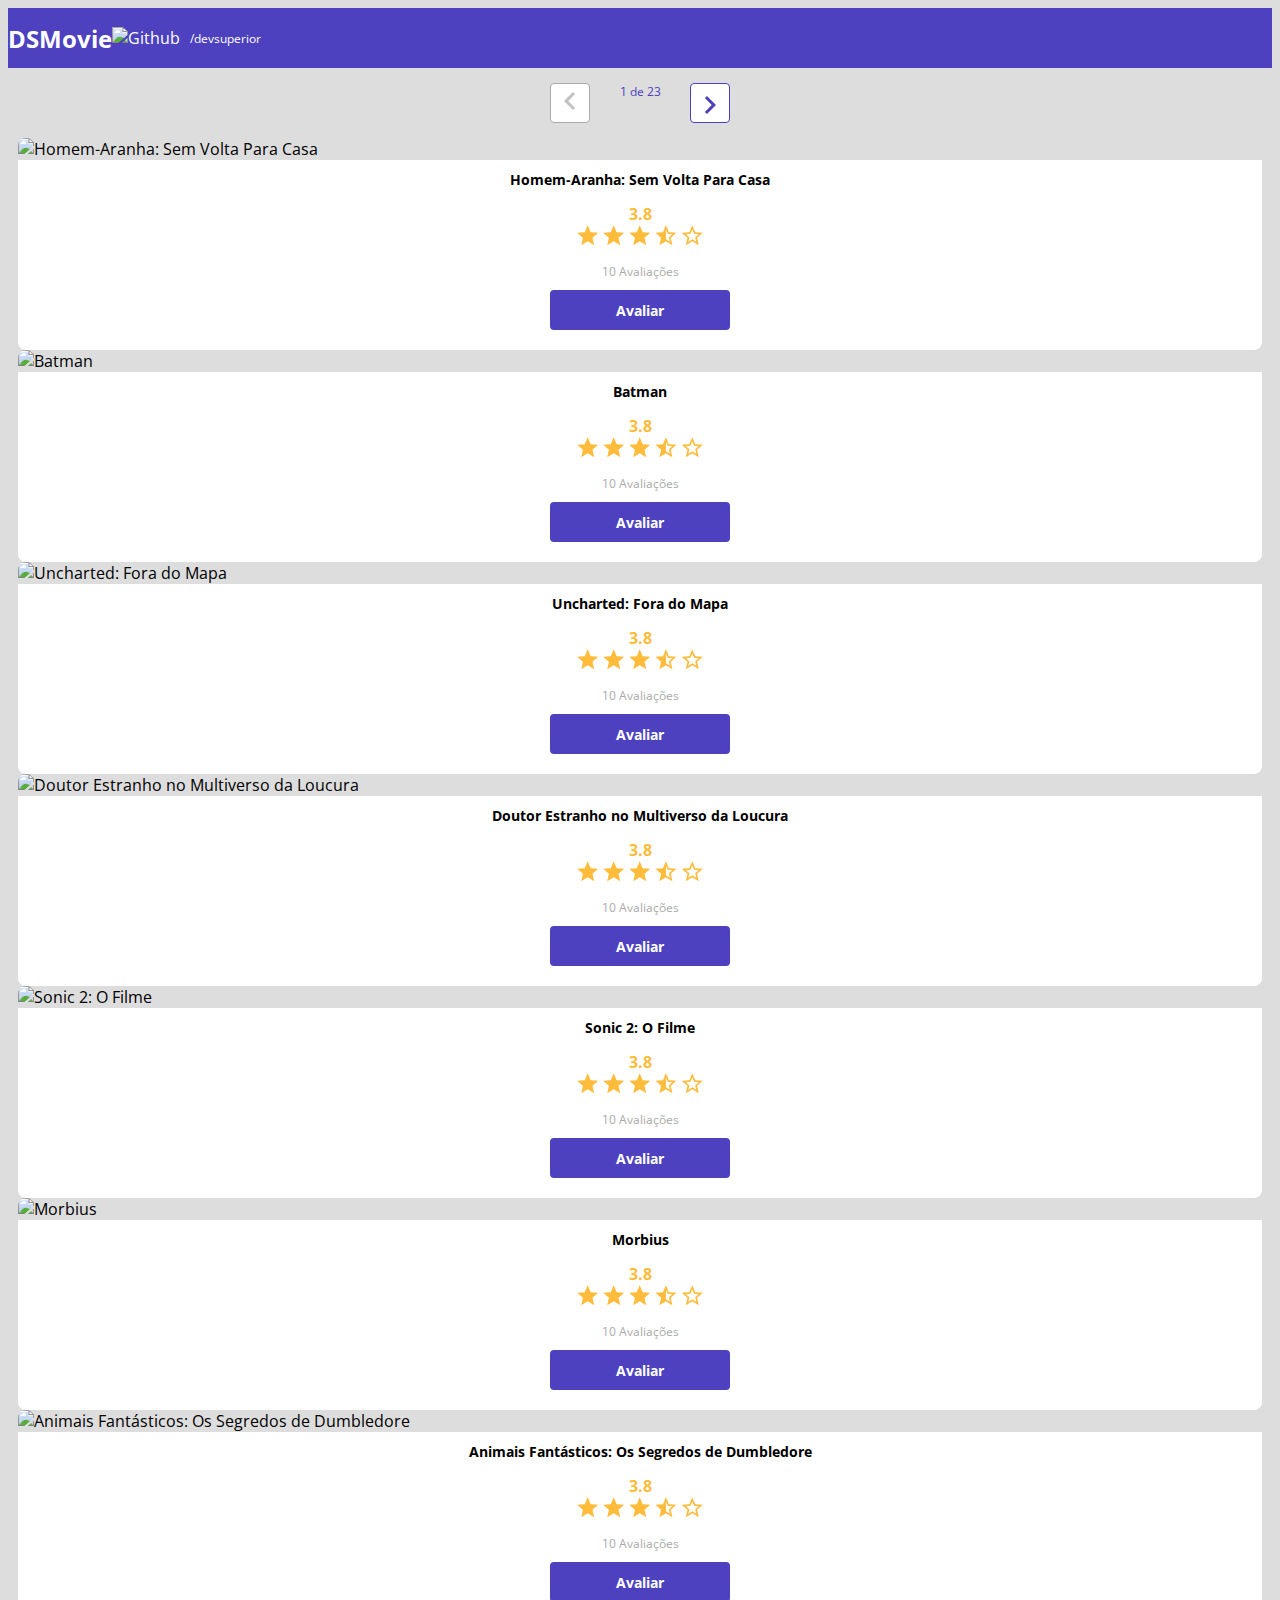
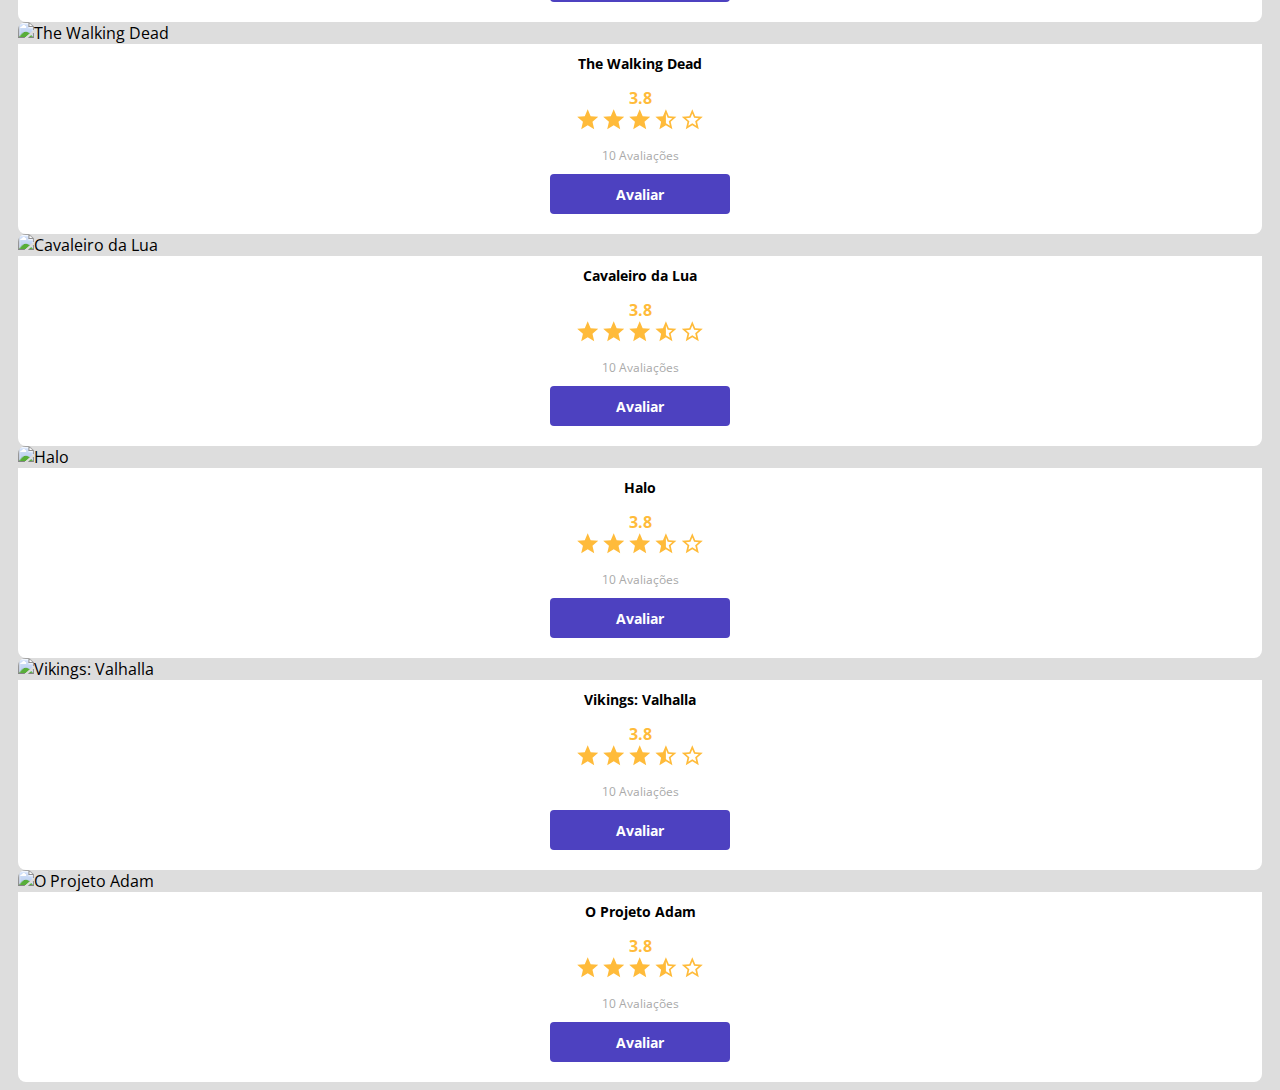
==== commit 8740a203: "Início da configuração das setas de página" ====
--- a/Index.html
+++ b/Index.html
@@ -24,6 +24,19 @@
     </header>
     <main>
         <section id="dsmovie-card-list" class="container">
+            
+            
+            <div class="dsmovie-pagination-container">
+                <div class="dsmovie-pagination-box">
+                    <button disabled>
+                        <img src="img/Seta.svg" alt="Voltar">
+                    </button>
+                    <p>1 de 23</p>
+                    <button class="dsmovie-flip-horiontal">
+                        <img src="img/Seta.svg" alt="Próxima">
+                    </button>
+                </div>
+            </div>
             <div class="row">
 
                 <div class="col-sm-6 col-lg-4 col-xl-3 mb-3">
--- a/css/styles.css
+++ b/css/styles.css
@@ -8,6 +8,7 @@
     --text-light-gray: #aaa;
     --text-star-yellow: #FFBB3A;
 
+
 }
 
 * {
@@ -70,11 +71,11 @@
 }
 
 #dsmovie-card-list {
-    padding: 40px 0;
+    padding: 0 10px;
 }
 
 .dsmovie-card {
-    width: 100%;  
+    width: 100%;
 }
 
 .dsmovie-card img {
@@ -90,13 +91,13 @@
     align-items: center;
     justify-content: space-between;
     border-radius: 0 0 8px 8px;
-    height: 220px;
+    height: 190px;
 }
 
 .dsmovie-card-description h3 {
     font-size: 14px;
     font-weight: 700;
-    margin-bottom: 25px;
+    margin-bottom: 10px;
     text-align: center;
 }
 
@@ -181,4 +182,48 @@
     flex-direction: column;
     align-items: center;
     justify-content: space-between;
+}
+
+.dsmovie-pagination-container {
+    padding: 15px 0;
+    display: flex;
+    justify-content: center;
+}
+
+.dsmovie-pagination-box {
+    display: flex;
+    width: 180px;
+    justify-content: space-between;
+}
+
+.dsmovie-pagination-box p {
+    margin: 0;
+    font-size: 12px;
+    font-weight: 400;
+    color: var(--color-primary);
+}
+
+.dsmovie-pagination-box button {
+    width: 40px;
+    height: 40px;
+    border: 1px solid var(--color-primary);
+    border-radius: 4px;
+    background-color: var(--white);
+}
+
+.dsmovie-pagination-box button img {
+    filter: brightness(0) saturate(100%) invert(22%) sepia(53%) saturate(2589%) hue-rotate(232deg) brightness(100%) contrast(95%);
+}
+
+.dsmovie-pagination-box button:disabled {
+    border: 1px solid var(--text-light-gray);
+}
+
+.dsmovie-pagination-box button:disabled img {
+    filter: unset;
+}
+
+.dsmovie-flip-horiontal {
+    transform: rotate(180deg);
+    /** "deg" equivale a abreviação de graus em inglês. **/
 }